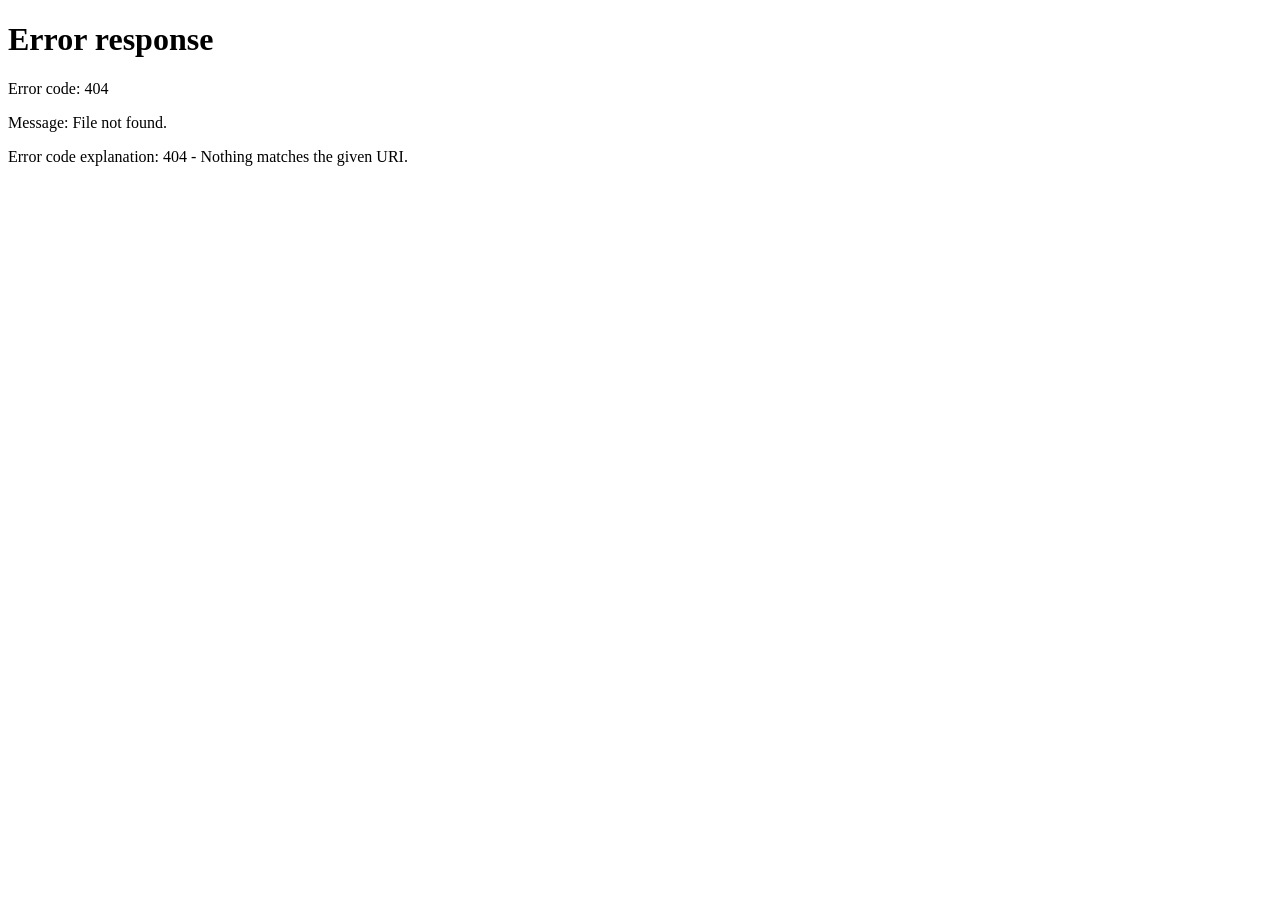
==== index.html @ 257525e8 "Add files via upload" ====
<!DOCTYPE html>
<html lang="en">
<head>
    <meta charset="UTF-8">
    <meta name="viewport" content="width=device-width, initial-scale=1.0">
    
    <!-- IMMEDIATE LOCK GATEWAY (Desktop, Tablet, Mobile) -->
    <script>
      const IS_SITE_LOCKED = true; // Change to false to open store to everyone
      if (IS_SITE_LOCKED && sessionStorage.getItem('siteUnlocked') !== 'true') {
        window.location.replace('password.html');
      }
    </script>
    
    <!-- SEO Meta Tags -->
    <title>POTIONS — Real Deal Scalp Oil | Scalp Psoriasis & Dry Scalp Care</title>
    <meta name="description" content="Scalp care formulated for dry scalp and psoriasis relief. Packed with Grapeseed, Jojoba, Neem, Rosemary, and Tea Tree oils.">
    <meta name="keywords" content="scalp oil, dry scalp treatment, scalp psoriasis oil, natural hair oil, rosemary oil, tea tree oil for scalp, POTIONS hair care">
    <link rel="canonical" href="https://yourdomain.com/">

    <!-- Open Graph / Social Sharing -->
    <meta property="og:type" content="product">
    <meta property="og:title" content="POTIONS — Real Deal Scalp Oil">
    <meta property="og:description" content="Target dry scalp and psoriasis symptoms with 100% pure botanical oils. Light feel, maximum hydration.">
    <meta property="og:image" content="DSC09968.jpg">

    <!-- Fonts -->
    <link rel="preconnect" href="https://fonts.googleapis.com">
    <link rel="preconnect" href="https://fonts.gstatic.com" crossorigin>
    <link href="https://fonts.googleapis.com/css2?family=Inter:wght@400;500;600;700;900&family=Syne:ital,wght@0,700;0,800;0,900;1,700;1,800;1,900&display=swap" rel="stylesheet">
    
    <link rel="stylesheet" href="style.css">
</head>
<body>
    <!-- NAVBAR -->
    <nav class="navbar">
        <div class="nav-container">

            <!-- Mobile Hamburger Button -->
            <button class="mobile-menu-btn" id="menu-toggle" aria-label="Toggle Navigation">
                &#9776;
            </button>

            <div class="nav-left" id="nav-menu">
                <a href="#product-buy" class="nav-link">SHOP</a>
                <a href="#ingredients-section" class="nav-link">INGREDIENTS</a>
                <a href="#reviews" class="nav-link">REVIEWS</a>
            </div>

            <!-- Centered Logo -->
            <a href="#" class="logo-link">
                <img src="potions-logo.png" alt="POTIONS Logo" class="nav-logo">
            </a>

            <!-- Right Spacer for Dead-Center Alignment -->
            <div class="nav-right"></div>
        </div>
    </nav>

    <!-- MAIN PRODUCT DETAIL SECTION -->
    <main class="product-section" id="product-buy">
        <div class="container product-grid">
            
            <!-- Gallery Layout -->
            <div class="product-gallery">

                <div class="img-container main-img">
                    <img src="scalp-main2.jpg" alt="Application of POTIONS Real Deal Scalp Oil">
                </div>

                <div class="gallery-row">

                    <div class="img-container sub-img">
                        <img src="scalp-bottle.jpg" alt="Bottle of POTIONS Real Deal Scalp Oil">
                    </div>

                    <div class="img-container sub-img">
                        <img src="scalp-closeup.jpg" alt="Close up view of natural scalp oil application">
                    </div>

                </div>

            </div>

            <!-- Right Side Purchase Area -->
            <div class="product-info">
                <h1 class="product-title">Real Deal Scalp Oil</h1>
                
                <div class="review-stars-summary" id="reviews">
                    <span class="stars" aria-label="5 out of 5 stars">★★★★★</span>
                    <span class="rating-text">4.9 / 5.0 (SHOPIFY REVIEWS)</span>
                </div>

                <div class="price-container">
                    <span class="price">£14.99</span>
                </div>

                <!-- Variant Selector -->
                <div class="control-group">
                    <span class="group-label">VOLUME</span>
                    <div class="pill-container">
                        <button class="pill-btn active" type="button">120ml</button>
                    </div>
                </div>

                <!-- Add to Cart CTA -->
                <div class="purchase-stack">
                    <div class="quantity-selector">
                        <button class="qty-btn" id="qty-minus" type="button" aria-label="Decrease quantity">-</button>
                        <input type="number" id="qty-input" value="1" min="1" readonly aria-label="Quantity">
                        <button class="qty-btn" id="qty-plus" type="button" aria-label="Increase quantity">+</button>
                    </div>
                    <button class="add-to-cart-btn" type="button">BAG NOW</button>
                </div>

                <h2 class="sketch-tagline">The only oil you’ll ever need</h2>

                <!-- Bullet Points List -->
                <ul class="sketch-bullet-list">
                    <li>Lightweight</li>
                    <li>Smells good</li>
                    <li>Easy to apply</li>
                    <li>Screw off cap</li>
                    <li>A little goes a long way</li>
                </ul>

                <!-- Accordion Stack -->
                <div class="accordion-stack">
                    <div class="accordion-item" id="how-to">
                        <button class="accordion-trigger" type="button">
                            <span>HOW TO USE</span>
                            <span class="accordion-icon">+</span>
                        </button>
                        <div class="accordion-panel">
                            <div class="accordion-content">
                                Designed for people with Type 4 hair and extremely dry scalps. Our scalp oil will leave your hair feeling hella soft. For best results, we suggest using this as a pre-shampoo just before you wash your hair or you can use it on your scalp and hair 2-3 times a week. Whatever you do, don’t overdo it. A little goes a long way wid this one.
                            </div>
                        </div>
                    </div>

                    <div class="accordion-item" id="ingredients-section">
                        <button class="accordion-trigger" type="button">
                            <span>INGREDIENTS</span>
                            <span class="accordion-icon">+</span>
                        </button>
                        <div class="accordion-panel">
                            <div class="accordion-content">
                                Grapeseed Oil, Jojoba Oil, Apricot Kernel Oil, Neem Oil, Tea Tree Oil, Rosemary Oil, Peppermint Oil, Bergamot Oil, Vitamin E Oil.
                            </div>
                        </div>
                    </div>

                    <div class="accordion-item" id="benefits">
                        <button class="accordion-trigger" type="button">
                            <span>SCALP CARE BENEFITS</span>
                            <span class="accordion-icon">+</span>
                        </button>
                        <div class="accordion-panel">
                            <div class="accordion-content">
                                Fighting dry scalp and psoriasis one stubborn flake at a time. (NOTE: THIS OIL WILL NOT CURE YOUR SCALP PSORIASIS, BUT IT WILL HELP FIGHT IT.)
                            </div>
                        </div>
                    </div>
                </div>

                <!-- "What It Does" Callout Section -->
                <div class="what-it-does-box">
                    <h3 class="what-heading">WHAT IT DOES</h3>
                    <p class="what-text">
                        Gives your hair and scalp all the goodness it needs without leaving your hair and hands feeling too greasy.
                    </p>
                    <ul>
                        <li>Hydrates and soothes dry, itchy scalp</li>
                        <li>Reduces inflammation and irritation</li>
                        <li>Enhances hair shine and manageability</li>
                    </ul>
                </div>

            </div>
        </div>
    </main>

    <!-- FOOTER -->
    <footer class="footer">
        <div class="container footer-grid">
            <div class="footer-col brand-col">
                <span class="logo">POTIONS</span>
                <p class="footer-tagline">SCALP CARE. RAW INGREDIENTS. ZERO EXCUSES.</p>
            </div>

            <div class="footer-col">
                <h4 class="footer-heading">NAVIGATION</h4>
                <ul class="footer-list">
                    <li><a href="#product-buy">Shop Oil</a></li>
                    <li><a href="#ingredients-section">Ingredients</a></li>
                    <li><a href="#reviews">Reviews</a></li>
                </ul>
            </div>

            <div class="footer-col">
                <h4 class="footer-heading">HELP & CARE</h4>
                <ul class="footer-list">
                    <li><a href="#">Shipping Policy</a></li>
                    <li><a href="#">Returns & Refunds</a></li>
                    <li><a href="#">Psoriasis Care FAQ</a></li>
                </ul>
            </div>

            <div class="footer-col">
                <h4 class="footer-heading">CONNECT</h4>
                <p class="footer-text">Follow the drop on Instagram:</p>
                <a href="https://www.instagram.com/potionsssss/" target="_blank" class="footer-social-btn icon-only" aria-label="Follow POTIONS on Instagram">
                    <svg class="instagram-icon" viewBox="0 0 24 24" fill="none" stroke="currentColor" stroke-width="2" stroke-linecap="round" stroke-linejoin="round">
                        <rect x="2" y="2" width="20" height="20" rx="5" ry="5"></rect>
                        <path d="M16 11.37A4 4 0 1 1 12.63 8 4 4 0 0 1 16 11.37z"></path>
                        <line x1="17.5" y1="6.5" x2="17.51" y2="6.5"></line>
                    </svg>
                </a>
            </div>
        </div>
    
        <div class="container footer-bottom">
            <p>&copy; 2026 POTIONS. ALL RIGHTS RESERVED.</p>
            <div class="payment-badges">
                <span>VISA</span>
                <span>MASTERCARD</span>
                <span>AMEX</span>
                <span>APPLE PAY</span>
            </div>
        </div>
    </footer>

    <!-- INTERACTIVE SCRIPTS -->
    <script>
        // Quantity Controls
        const qtyInput = document.getElementById('qty-input');
        
        document.getElementById('qty-minus').addEventListener('click', () => {
            let val = parseInt(qtyInput.value);
            if (val > 1) qtyInput.value = val - 1;
        });

        document.getElementById('qty-plus').addEventListener('click', () => {
            let val = parseInt(qtyInput.value);
            qtyInput.value = val + 1;
        });

        // Accordion Controls
        const triggers = document.querySelectorAll('.accordion-trigger');
        triggers.forEach(trigger => {
            trigger.addEventListener('click', () => {
                const item = trigger.parentElement;
                const isOpen = item.classList.contains('open');
                
                document.querySelectorAll('.accordion-item').forEach(el => {
                    el.classList.remove('open');
                    el.querySelector('.accordion-icon').textContent = '+';
                });
                
                if (!isOpen) {
                    item.classList.add('open');
                    item.querySelector('.accordion-icon').textContent = '−';
                }
            });
        });

        // Mobile Nav Drawer & Smooth Scrolling
        const menuToggle  = document.getElementById('menu-toggle');
        const navMenu     = document.getElementById('nav-menu');
        const allNavLinks = document.querySelectorAll('.nav-left .nav-link, .footer-list a');

        if (menuToggle && navMenu) {
            menuToggle.addEventListener('click', () => {
                const isOpen = navMenu.classList.toggle('mobile-open');
                document.body.style.overflow = isOpen ? 'hidden' : '';
                menuToggle.innerHTML = isOpen ? '&#10005;' : '&#9776;';
            });
        }

        allNavLinks.forEach(link => {
            link.addEventListener('click', (e) => {
                const href = link.getAttribute('href');

                if (href && href.startsWith('#')) {
                    e.preventDefault();

                    if (navMenu) navMenu.classList.remove('mobile-open');
                    document.body.style.overflow = '';
                    if (menuToggle) menuToggle.innerHTML = '&#9776;';

                    setTimeout(() => {
                        const targetEl = document.querySelector(href);
                        if (targetEl) {
                            if (targetEl.classList.contains('accordion-item')) {
                                document.querySelectorAll('.accordion-item').forEach(el => {
                                    el.classList.remove('open');
                                    el.querySelector('.accordion-icon').textContent = '+';
                                });
                                targetEl.classList.add('open');
                                targetEl.querySelector('.accordion-icon').textContent = '−';
                            }

                            const navHeight = document.querySelector('.navbar')?.offsetHeight || 80;
                            const targetPosition = targetEl.getBoundingClientRect().top + window.pageYOffset - navHeight;

                            window.scrollTo({
                                top: targetPosition,
                                behavior: 'smooth'
                            });
                        }
                    }, 50);
                }
            });
        });
    </script>
</body>
</html>
---- style.css ----
/* --- DESIGN SYSTEM (STREETWEAR / RAW DARK THEME) --- */
:root {
    --accent-orange: #ff832a;
    --bg-dark: #000000;         
    --bg-card: #141414;         
    --text-white: #ffffff;       
    --text-muted: #a0a0a0;       
    --border-color: #262626;     
    --font-heading: 'Syne', sans-serif;
    --font-body: 'Inter', sans-serif;
}

* {
    margin: 0;
    padding: 0;
    box-sizing: border-box;
    -webkit-tap-highlight-color: transparent;
}

html {
    scroll-behavior: smooth;
    scroll-padding-top: 120px;
    font-size: 16px;
}

body {
    font-family: var(--font-body);
    background-color: var(--bg-dark);
    color: var(--text-white);
    -webkit-font-smoothing: antialiased;
    overflow-x: hidden;
    text-transform: uppercase;
}

.container {
    max-width: 1320px;
    margin: 0 auto;
    padding: 0 1.5rem;
}

/* --- OVERLAY STYLES --- */
.overlay-container {
  position: fixed;
  top: 0;
  left: 0;
  width: 100vw;
  height: 100vh;
  background-color: #000000;
  z-index: 9999;
  display: flex;
  justify-content: center;
  align-items: center;
  padding: 1.5rem;
}

.overlay-box {
  background-color: #141414;
  border: 2px solid #262626;
  padding: 2.5rem;
  max-width: 420px;
  width: 100%;
  text-align: center;
}

.overlay-title {
  font-family: 'Syne', sans-serif;
  font-weight: 900;
  font-size: 2.5rem;
  margin-bottom: 0.5rem;
  color: #ffffff;
}

.overlay-sub {
  font-size: 0.8rem;
  color: #a0a0a0;
  margin-bottom: 1.5rem;
  text-transform: uppercase;
}

.overlay-form {
  display: flex;
  flex-direction: column;
  gap: 0.75rem;
}

.overlay-input {
  background-color: #000000;
  border: 2px solid #262626;
  color: #ffffff;
  padding: 0.8rem;
  font-family: 'Inter', sans-serif;
  font-weight: 700;
  font-size: 0.85rem;
  text-transform: uppercase;
  outline: none;
}

.overlay-input:focus {
  border-color: #ff832a;
}

.overlay-btn {
  background-color: #ff832a;
  color: #000000;
  border: none;
  padding: 0.8rem;
  font-family: 'Syne', sans-serif;
  font-weight: 900;
  font-size: 0.9rem;
  cursor: pointer;
  letter-spacing: 1px;
}

.overlay-btn.alt {
  background-color: transparent;
  color: #ffffff;
  border: 2px solid #262626;
}

.overlay-btn.alt:hover {
  border-color: #ff832a;
  color: #ff832a;
}

.overlay-divider {
  margin: 1.25rem 0;
  border-bottom: 1px solid #262626;
  line-height: 0.1em;
}

.overlay-divider span {
  background: #141414;
  padding: 0 10px;
  color: #a0a0a0;
  font-size: 0.75rem;
}

.error-msg {
  color: #ff4d4d;
  font-size: 0.75rem;
  display: none;
  margin-top: 0.25rem;
}

#password-overlay {
  position: fixed;
  top: 0;
  left: 0;
  width: 100vw;
  height: 100vh;
  height: 100dvh;
  background: url('YOUR-IMAGE-NAME.jpg') center/cover no-repeat;
  z-index: 9999;
  display: flex;
  align-items: center;
  justify-content: center;
  overflow-y: auto;
}

#password-overlay::before {
  content: '';
  position: absolute;
  top: 0;
  left: 0;
  width: 100%;
  height: 100%;
  background: rgba(0, 0, 0, 0.85);
  z-index: -1;
}

/* --- NAVBAR LAYOUT --- */
.navbar {
    border-bottom: 2px solid var(--border-color);
    padding: 1.0rem 2.5rem;
    position: sticky;
    top: 0;
    background-color: var(--bg-dark);
    z-index: 1000;
    width: 100%;
}

.nav-container {
    display: grid;
    grid-template-columns: 1fr auto 1fr;
    align-items: center;
    width: 100%;
    max-width: 1400px;
    margin: 0 auto;
}

.nav-left {
    display: flex;
    justify-content: flex-start;
    align-items: center;
    gap: 2rem;
    height: 100%;
}

.nav-link {
    font-family: var(--font-body);
    font-weight: 800;
    font-size: 0.9rem;
    letter-spacing: 1.5px;
    color: var(--text-white);
    text-decoration: none;
    position: relative;
    padding: 0.5rem 0;
    transition: color 0.2s ease;
}

.nav-link::after {
    content: '';
    position: absolute;
    bottom: 0;
    left: 0;
    width: 0%;
    height: 2px;
    background-color: var(--accent-orange);
    transition: width 0.2s ease;
}

.nav-link:hover {
    color: var(--accent-orange);
}

.nav-link:hover::after {
    width: 100%;
}

.logo-link {
    display: flex;
    justify-content: center;
    align-items: center;
    text-decoration: none;
    line-height: 0;
}

.nav-logo {
    height: 90px;
    width: auto;
    object-fit: contain;
    display: block;
    margin: 0;
    transition: transform 0.2s ease;
}

.logo-link:hover .nav-logo {
    transform: scale(1.05);
}

.nav-right {
    display: flex;
}

.mobile-menu-btn {
    display: none;
    background: transparent;
    border: none;
    color: var(--text-white);
    font-size: 1.8rem;
    cursor: pointer;
    padding: 0.5rem;
    line-height: 1;
    z-index: 1002;
}

/* --- TICKER BANNER --- */
.ticker-bar {
    background-color: #000000;
    color: #ffffff;
    font-family: var(--font-heading);
    font-weight: 900;
    font-size: 0.85rem;
    letter-spacing: 2px;
    padding: 0.4rem 0;
    overflow: hidden;
    white-space: nowrap;
    border-top: 1px solid var(--border-color);
    border-bottom: 2px solid var(--border-color);
}

.ticker-track {
    display: inline-block;
    animation: ticker 22s linear infinite;
}

.ticker-track span {
    display: inline-block;
}

@keyframes ticker {
    0% { transform: translateX(0); }
    100% { transform: translateX(-50%); }
}

/* --- PRODUCT SECTION LAYOUT --- */
.product-section {
    padding: 3rem 0 5rem 0;
}

.product-grid {
    display: grid;
    grid-template-columns: 1.1fr 0.9fr;
    gap: 4rem;
    align-items: start;
}

.product-gallery {
    display: flex;
    flex-direction: column;
    gap: 1.5rem;
}

.img-container {
    background-color: var(--bg-card);
    border: 2px solid var(--border-color);
    overflow: hidden;
    position: relative;
}

.img-container img {
    width: 100%;
    height: 100%;
    object-fit: cover;
    display: block;
    transition: transform 0.3s ease;
}

.img-container:hover img {
    transform: scale(1.03);
}

.main-img {
    aspect-ratio: 4 / 5;
    width: 100%;
}

.gallery-row {
    display: grid;
    grid-template-columns: 1fr 1fr;
    gap: 1.5rem;
}

.sub-img {
    aspect-ratio: 1 / 1;
}

.product-info {
    display: flex;
    flex-direction: column;
    gap: 1.5rem;
}

.product-title {
    font-family: var(--font-heading);
    font-weight: 900;
    font-size: 2.75rem;
    line-height: 1.1;
    letter-spacing: -1px;
}

.review-stars-summary {
    display: flex;
    align-items: center;
    gap: 0.75rem;
}

.stars {
    color: var(--accent-orange);
    letter-spacing: 2px;
    font-size: 1.1rem;
}

.rating-text {
    font-size: 0.8rem;
    font-weight: 700;
    color: var(--text-muted);
    letter-spacing: 1px;
}

.price-container {
    font-family: var(--font-heading);
    font-size: 2rem;
    font-weight: 900;
    color: var(--accent-orange);
}

.control-group {
    display: flex;
    flex-direction: column;
    gap: 0.5rem;
}

.group-label {
    font-size: 0.75rem;
    font-weight: 800;
    color: var(--text-muted);
    letter-spacing: 1.5px;
}

.pill-container {
    display: flex;
    gap: 0.75rem;
}

.pill-btn {
    background: transparent;
    border: 2px solid var(--border-color);
    color: var(--text-white);
    padding: 0.6rem 1.5rem;
    font-family: var(--font-body);
    font-weight: 700;
    font-size: 0.85rem;
    cursor: pointer;
    transition: all 0.2s ease;
}

.pill-btn.active, .pill-btn:hover {
    border-color: var(--accent-orange);
    background-color: var(--accent-orange);
    color: var(--bg-dark);
}

.purchase-stack {
    display: flex;
    gap: 1rem;
    margin-top: 0.5rem;
}

.quantity-selector {
    display: flex;
    border: 2px solid var(--border-color);
    background-color: var(--bg-card);
}

.qty-btn {
    background: transparent;
    border: none;
    color: var(--text-white);
    width: 45px;
    font-size: 1.2rem;
    font-weight: 700;
    cursor: pointer;
    transition: color 0.2s ease;
}

.qty-btn:hover {
    color: var(--accent-orange);
}

#qty-input {
    width: 45px;
    background: transparent;
    border: none;
    color: var(--text-white);
    text-align: center;
    font-family: var(--font-body);
    font-weight: 700;
    font-size: 1rem;
    appearance: textfield;
    -moz-appearance: textfield;
}

#qty-input::-webkit-outer-spin-button,
#qty-input::-webkit-inner-spin-button {
    -webkit-appearance: none;
    margin: 0;
}

.add-to-cart-btn {
    flex: 1;
    background-color: var(--accent-orange);
    color: var(--bg-dark);
    border: none;
    padding: 1rem 2rem;
    font-family: var(--font-heading);
    font-weight: 900;
    font-size: 1.1rem;
    letter-spacing: 2px;
    cursor: pointer;
    transition: transform 0.1s ease, background-color 0.2s ease;
}

.add-to-cart-btn:hover {
    background-color: #ff9447;
    transform: translateY(-2px);
}

.add-to-cart-btn:active {
    transform: translateY(0);
}

/* Slightly larger single-line tagline */
.sketch-tagline {
    font-family: var(--font-heading);
    font-size: 1.1rem;
    font-style: normal;          /* Removes italicization to match the image */
    font-weight: 900;             /* Ultra-heavy weight matching the image */
    letter-spacing: 0.5px;
    color: var(--accent-orange);
    margin-top: 0.25rem;
    white-space: nowrap;          /* Keeps it strictly on one line */
}

.sketch-bullet-list {
    list-style: none;
    display: flex;
    flex-direction: column;
    gap: 0.5rem;
}

.sketch-bullet-list li {
    font-size: 0.9rem;
    font-weight: 600;
    color: var(--text-white);
    display: flex;
    align-items: center;
    gap: 0.5rem;
}

.sketch-bullet-list li::before {
    content: "•";
    color: var(--accent-orange);
    font-size: 1.2rem;
}

.accordion-stack {
    border-top: 2px solid var(--border-color);
    margin-top: 1rem;
}

.accordion-item {
    border-bottom: 2px solid var(--border-color);
}

.accordion-trigger {
    width: 100%;
    background: transparent;
    border: none;
    padding: 1.2rem 0;
    color: var(--text-white);
    font-family: var(--font-heading);
    font-weight: 800;
    font-size: 0.95rem;
    letter-spacing: 1px;
    display: flex;
    justify-content: space-between;
    align-items: center;
    cursor: pointer;
    text-align: left;
}

.accordion-icon {
    font-size: 1.2rem;
    color: var(--accent-orange);
    font-weight: 700;
}

.accordion-panel {
    max-height: 0;
    overflow: hidden;
    transition: max-height 0.3s ease-out;
}

.accordion-item.open .accordion-panel {
    max-height: 1000px;
}

.accordion-content {
    padding-bottom: 1.2rem;
    font-size: 0.85rem;
    line-height: 1.6;
    color: var(--text-muted);
    text-transform: none;
}

.what-it-does-box {
    background-color: var(--bg-card);
    border: 2px solid var(--border-color);
    padding: 1.5rem;
    margin-top: 0.5rem;
}

.what-heading {
    font-family: var(--font-heading);
    font-size: 1.1rem;
    font-weight: 900;
    color: var(--accent-orange);
    margin-bottom: 0.75rem;
    letter-spacing: 1px;
}

.what-text {
    font-size: 0.85rem;
    line-height: 1.5;
    color: var(--text-white);
    margin-bottom: 1rem;
    text-transform: none;
}

.what-it-does-box ul {
    list-style-type: square;
    padding-left: 1.2rem;
    display: flex;
    flex-direction: column;
    gap: 0.4rem;
}

.what-it-does-box li {
    font-size: 0.8rem;
    color: var(--text-muted);
    text-transform: none;
}

/* --- FOOTER --- */
.footer-grid {
    display: grid;
    grid-template-columns: 2fr 1fr 1fr 1.5fr;
    gap: 3rem;
    margin-bottom: 3rem;
}

.brand-col .logo {
    font-family: var(--font-heading);
    font-weight: 900;
    font-size: 2rem;
    letter-spacing: -1px;
    display: block;
    margin-bottom: 1rem;
}

.footer-tagline {
    font-size: 0.8rem;
    color: var(--text-muted);
    line-height: 1.5;
    font-weight: 600;
    max-width: 280px;
}

.footer-heading {
    font-family: var(--font-heading);
    font-weight: 800;
    font-size: 0.85rem;
    letter-spacing: 1.5px;
    color: var(--accent-orange);
    margin-bottom: 1.2rem;
}

.footer-list {
    list-style: none;
    display: flex;
    flex-direction: column;
    gap: 0.75rem;
}

.footer-list a {
    color: var(--text-muted);
    text-decoration: none;
    font-size: 0.85rem;
    font-weight: 600;
    transition: color 0.2s ease;
}

.footer-list a:hover {
    color: var(--text-white);
}

.footer-text {
    font-size: 0.85rem;
    color: var(--text-muted);
    margin-bottom: 1rem;
    text-transform: none;
}

.footer-social-btn {
    display: inline-flex;
    align-items: center;
    gap: 0.5rem;
    background-color: var(--bg-card);
    border: 2px solid var(--border-color);
    color: var(--text-white);
    padding: 0.6rem 1rem;
    text-decoration: none;
    font-weight: 700;
    font-size: 0.8rem;
    transition: all 0.2s ease;
}

.footer-social-btn:hover {
    border-color: var(--accent-orange);
    color: var(--accent-orange);
}

.instagram-icon {
    width: 16px;
    height: 16px;
}

.footer-bottom {
    border-top: 1px solid var(--border-color);
    padding-top: 2rem;
    display: flex;
    justify-content: space-between;
    align-items: center;
    font-size: 0.75rem;
    color: var(--text-muted);
    font-weight: 600;
}

.payment-badges {
    display: flex;
    gap: 1rem;
}

.payment-badges span {
    border: 1px solid var(--border-color);
    padding: 0.2rem 0.5rem;
    border-radius: 3px;
    font-size: 0.65rem;
}

/* --- RESPONSIVE MEDIA QUERIES --- */

/* Tablets & Small Laptops */
@media (max-width: 900px) {
    .navbar {
        padding: 0.75rem 1.25rem;
    }

    .nav-container {
        display: grid;
        grid-template-columns: 40px 1fr 40px;
        align-items: center;
        width: 100%;
    }

    .logo-link {
        grid-column: 2;
        justify-self: center;
    }

    .nav-logo {
        height: 75px;
        width: auto;
    }

    .mobile-menu-btn {
        display: block;
        grid-column: 3;
        justify-self: end;
    }

    .nav-right {
        display: none;
    }

    .nav-left {
        display: flex;
        position: fixed;
        top: 0;
        left: 0;
        width: 100vw;
        height: 100vh;
        background-color: var(--bg-dark);
        flex-direction: column;
        justify-content: center;
        align-items: flex-start;
        padding: 3rem 2.5rem;
        gap: 2rem;
        z-index: 1001;
        opacity: 0;
        pointer-events: none;
        transition: opacity 0.3s ease, transform 0.3s ease;
        transform: translateY(-10px);
    }

    .nav-left.mobile-open {
        opacity: 1;
        pointer-events: auto;
        transform: translateY(0);
    }

    .nav-left .nav-link {
        font-family: var(--font-heading);
        font-size: 1.6rem;
        font-weight: 900;
        letter-spacing: 2px;
        color: var(--text-white);
        text-decoration: none;
    }

    .product-grid {
        grid-template-columns: 1fr;
        gap: 2.5rem;
    }

    .footer-grid {
        grid-template-columns: 1fr 1fr;
        gap: 2rem;
    }

    .brand-col {
        grid-column: span 2;
    }
}

/* Mobile Phones */
@media (max-width: 550px) {
    .product-title {
        font-size: 2rem;
    }

    .sketch-tagline {
        font-size: 0.8rem; /* Keeps font bold and unified on 1 line across all phone sizes */
        white-space: nowrap;
    }

    .purchase-stack {
        flex-direction: column;
        width: 100%;
    }

    .quantity-selector {
        justify-content: center;
        width: 100%;
        height: 48px;
    }

    .add-to-cart-btn {
        width: 100%;
        padding: 1.1rem;
    }

    .overlay-input {
        font-size: 16px !important; /* Prevents mobile Safari auto-zoom on focus */
        padding: 0.9rem 0.75rem;
    }

    .overlay-box {
        padding: 1.5rem 1rem;
        max-width: 100% !important;
        width: 100%;
    }

    .overlay-title {
        font-size: 1.8rem;
    }

    .overlay-sub {
        font-size: 0.75rem;
    }

    .footer-grid {
        grid-template-columns: 1fr;
    }
    
    .brand-col {
        grid-column: span 1;
    }

    .footer-bottom {
        flex-direction: column;
        gap: 1rem;
        text-align: center;
    }
}
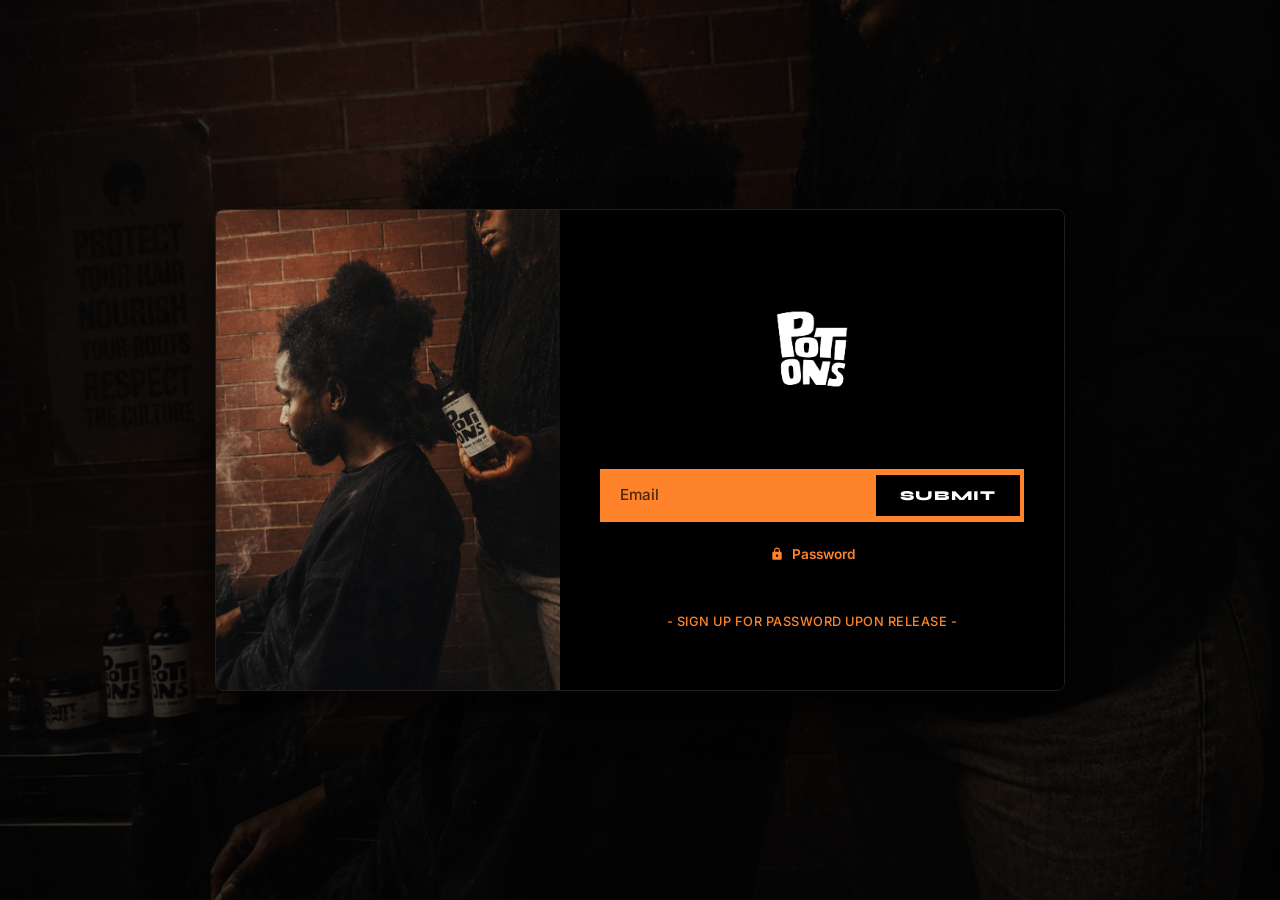
==== commit 0cf2f3e4: "Replace HTML content with updated version" ====
--- a/index.html
+++ b/index.html
@@ -2,8 +2,7 @@
 <html lang="en">
 <head>
     <meta charset="UTF-8">
-    <meta name="viewport" content="width=device-width, initial-scale=1.0">
-    
+    <meta name="viewport" content="width=device-width, initial-scale=1.0, maximum-scale=1.0, user-scalable=no">
     <!-- IMMEDIATE LOCK GATEWAY (Desktop, Tablet, Mobile) -->
     <script>
       const IS_SITE_LOCKED = true; // Change to false to open store to everyone
@@ -314,4 +313,4 @@
         });
     </script>
 </body>
-</html>+</html>
